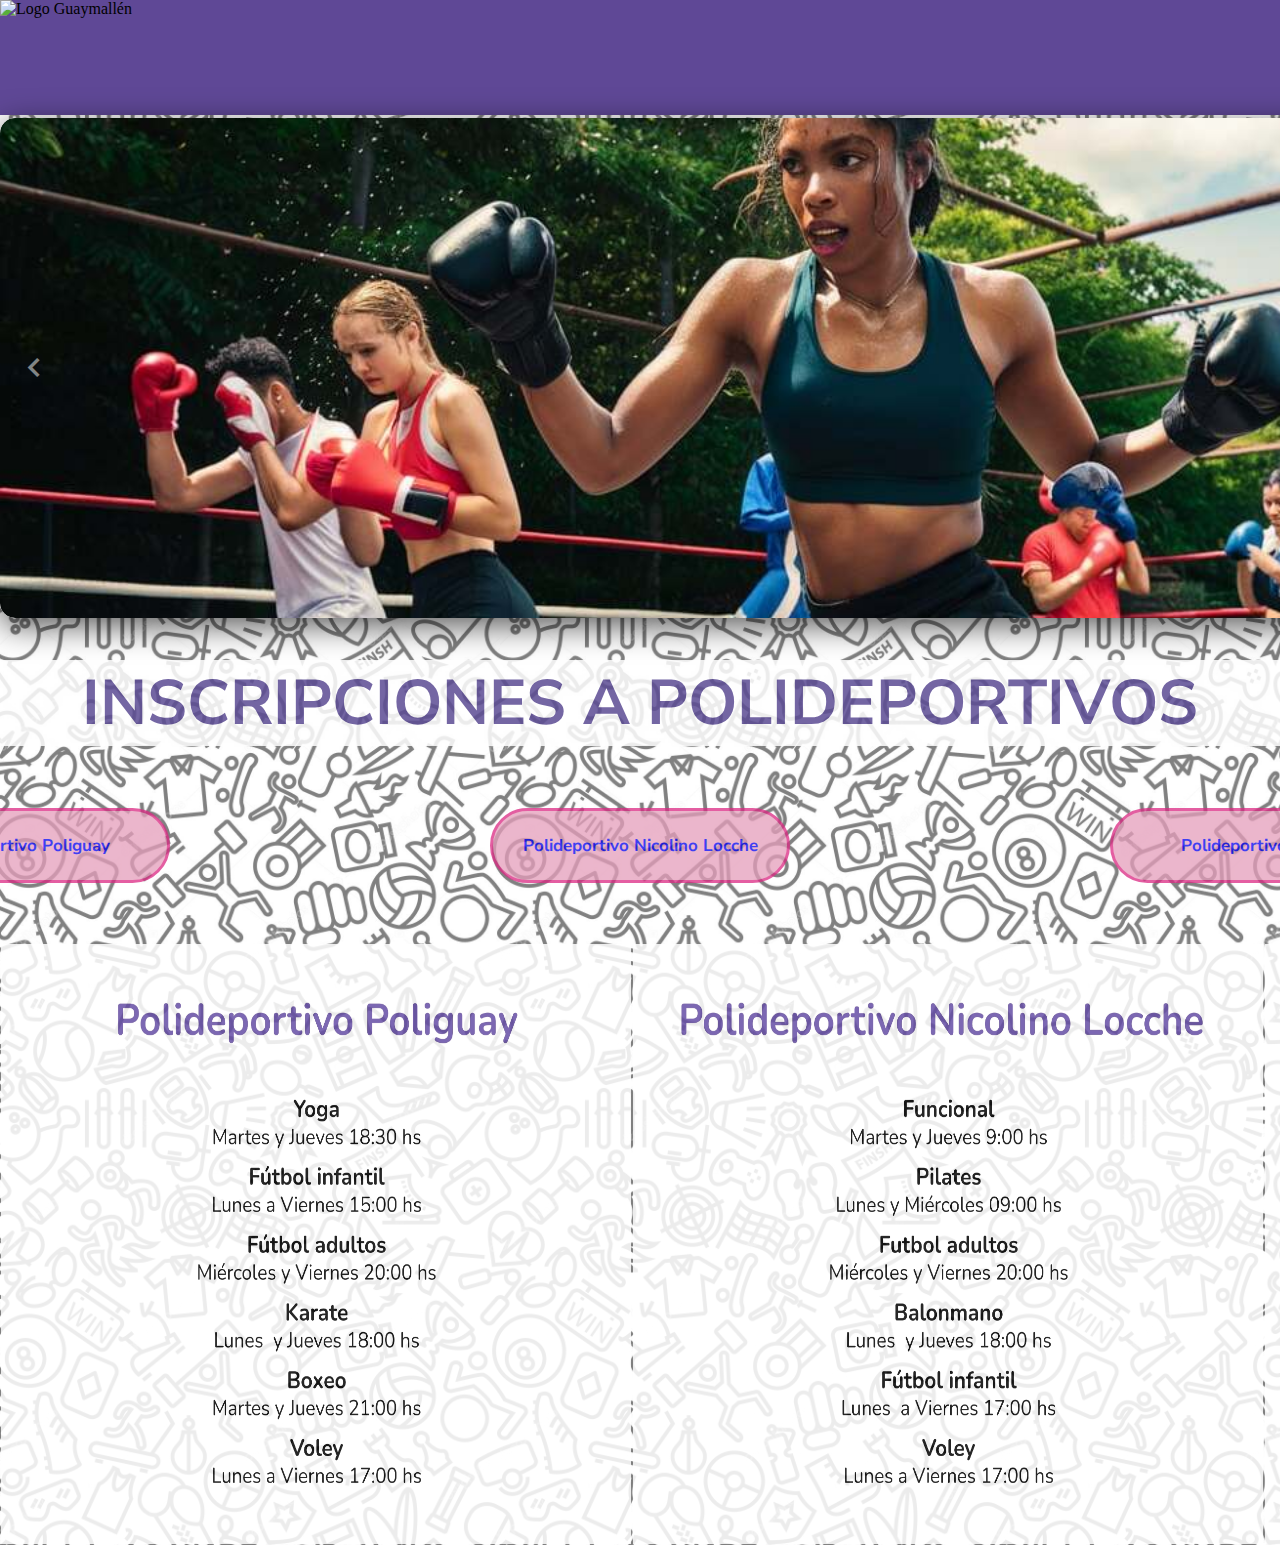
==== ProyectoInscripcionesPolis/views/index.html @ 187bd836 "Add files via upload" ====
<!DOCTYPE html>

<html>

<head>
    <title>INSCRIPCIONES</title>
    <meta charset="UTF-8">
    <meta name="viewport" content="width=device-width, initial-scale=1.0">

    <link rel="preconnect" href="https://fonts.googleapis.com">
    <link rel="preconnect" href="https://fonts.gstatic.com" crossorigin>
    <link href="https://fonts.googleapis.com/css2?family=Nunito+Sans:ital,opsz,wght@0,6..12,200..1000;1,6..12,200..1000&display=swap" rel="stylesheet">

    <link rel="stylesheet" type="text/css" href="../assets/css/estilos.css">
    <link href='https://unpkg.com/boxicons@2.1.4/css/boxicons.min.css' rel='stylesheet'>
</head>

<body>

    <header id="encabezado">
        <!--<div id="iconos">
        <a href="https://www.facebook.com/MuniGuaymallen/?locale=es_LA">
            <img src=" ../assets/imagenes/iconos/icons8-facebook-100.png ">
        </a>
        <a href="https://www.instagram.com/muni.guaymallen/?hl=es">
            <img src="../assets/imagenes/iconos/icons8-instagram-100.png ">
        </a>
        <a href="https://api.whatsapp.com/send/?phone=%2B5492615068885&text&type=phone_number&app_absent=0">
            <img src="../assets/imagenes/iconos/icons8-whatsapp-100.png ">
        </a>

        </div>-->

        <div>
            <img id="logo " src="../assets/imagenes/logo guaymallen.jpg " alt="Logo Guaymallén ">
        </div>
    </header>

    <div class="container-carrusel ">
        <div class="carruseles " id="slider ">
            <section class="slider-section "><img src="../assets/imagenes/carrusel/boxeo.jpeg "></section>
            <section class="slider-section "><img src="../assets/imagenes/carrusel/futbol.jpeg "></section>
            <section class="slider-section "><img src="../assets/imagenes/carrusel/karate.jpg "></section>
            <section class="slider-section "><img src="../assets/imagenes/carrusel/niños futbol.jpeg "></section>
            <section class="slider-section "><img src="../assets/imagenes/carrusel/voley.jpeg "></section>
            <section class="slider-section "><img src="../assets/imagenes/carrusel/yoga.jpeg "></section>
        </div>
        <div class="btn-left "><i class='bx bx-chevron-left'></i></div>
        <div class="btn-right "><i class='bx bx-chevron-right'></i></div>
    </div>

    <h1>INSCRIPCIONES A POLIDEPORTIVOS</h1>

    <div class="contenedor-botones ">
        <div>
            <button type="button ">
                <a   href="form_inscrip_poli.html " style="text-decoration: none; "><strong>Polideportivo Poliguay</strong></a>
            </button>
        </div>

        <div>
            <button type="button ">
                <a href="form_inscrip_loche.html " style="text-decoration: none; "><strong>Polideportivo Nicolino Locche</strong></a>
            </button>
        </div>

        <div>
            <button type="button ">
                <a href="form_inscrip_quino.html " style="text-decoration: none; "><strong>Polideportivo Quino</strong></a>
            </button>
        </div>

    </div>

    <div class="info ">
        <img src="../assets/imagenes/carrusel2/poli.jpg ">
        <img src="../assets/imagenes/carrusel2/loche.jpg ">
        <img src="../assets/imagenes/carrusel2/quino.jpg ">
    </div>


    <script src="../assets/js/main.js "></script>
</body>

</html>
---- ProyectoInscripcionesPolis/assets/css/estilos.css ----
body {
        margin: 0px;
        background-image: url("../imagenes/imagen fondo.jpg");
        background-repeat: repeat;
        background-size: 500px;
        text-align: center;
    }
    
    #encabezado {
        background-color: #5F4896;
        height: 115px;
        display: flex;
        display: flex;
    }
    
    #logo {
        width: 400px;
        height: auto;
    }
    
    h1 {
        font-family: "Nunito Sans", sans-serif;
        font-optical-sizing: auto;
        font-style: normal;
        font-size: 63px;
        color: #5c4c94;
        background-color: white;
        opacity: 0.85;
    }
    
    .contenedor-botones {
        display: flex;
        flex-direction: row;
        align-items: center;
        justify-content: center;
    }
    
    button {
        margin: 20px 160px 60px 160px;
        justify-content: center;
        height: 75px;
        width: 300px;
        border-radius: 42px;
        border: 3px solid #db2983;
        background-color: #e59ebb;
        opacity: 0.75;
        color: #5B2C6F;
        font-family: "Nunito Sans", sans-serif;
        font-size: 17px;
    }
    
    #form-insc {
        background-color: white;
        opacity: 0.85;
        margin: 5%;
        padding: 5%;
        box-shadow: 10px 10px 10px #dcdcdc;
    }
    
    #body2 {
        display: flex;
        justify-content: center;
        align-items: center;
    }
    
    h2 {
        font-family: "Nunito Sans", sans-serif;
        font-optical-sizing: auto;
        font-style: normal;
        font-size: 50px;
        color: #5c4c94;
        background-color: white;
    }
    
    .formulario {
        width: 100%;
        border-radius: 3px;
        border: 1px solid red;
        font-family: 'calibri';
        font-size: 13px;
        background: window;
        padding: 8px;
        margin: 5px;
    }
    
    .p {
        font-family: 'calibri';
        font-size: 13px;
        text-align: left;
    }
    
    .tipo-letra {
        font-weight: bold;
    }
    
    .container-carrusel {
        position: relative;
        width: 1700px;
        height: 500px;
        background-color: #e0e0e0;
        box-shadow: 0 8px 32px 0 rgba(0, 0, 0, 0.66);
        border-radius: 15px;
        overflow: hidden;
        margin: auto;
        margin-top: 3px;
    }
    
    .carruseles {
        width: 600%;
        height: 100%;
        display: flex;
    }
    
    .slider-section {
        width: calc(100%/6);
        height: 100%;
    }
    
    .slider-section img {
        width: 100%;
        height: 100%;
        object-fit: cover;
        border-radius: 15px;
    }
    
    .btn-left,
    .btn-right {
        display: flex;
        position: absolute;
        top: 50%;
        font-size: 2.5rem;
        background-color: transparent;
        border-radius: 50%;
        padding: 5px;
        font-weight: 600;
        cursor: pointer;
        color: #ffffff81;
        transform: translate(0, -50%);
        transition: .5s ease;
        user-select: none;
    }
    
    .btn-left:hover,
    .btn-right:hover {
        background-color: #333333d4;
        color: white;
    }
    
    .btn-left {
        left: 10px;
    }
    
    .btn-right {
        right: 10px;
    }
    
    .info img {
        width: 630px;
        height: 600px;
        display: flex;
        margin: 1px;
        opacity: 0.85;
    }
    
    .info {
        display: flex;
        justify-content: space-between;
    }
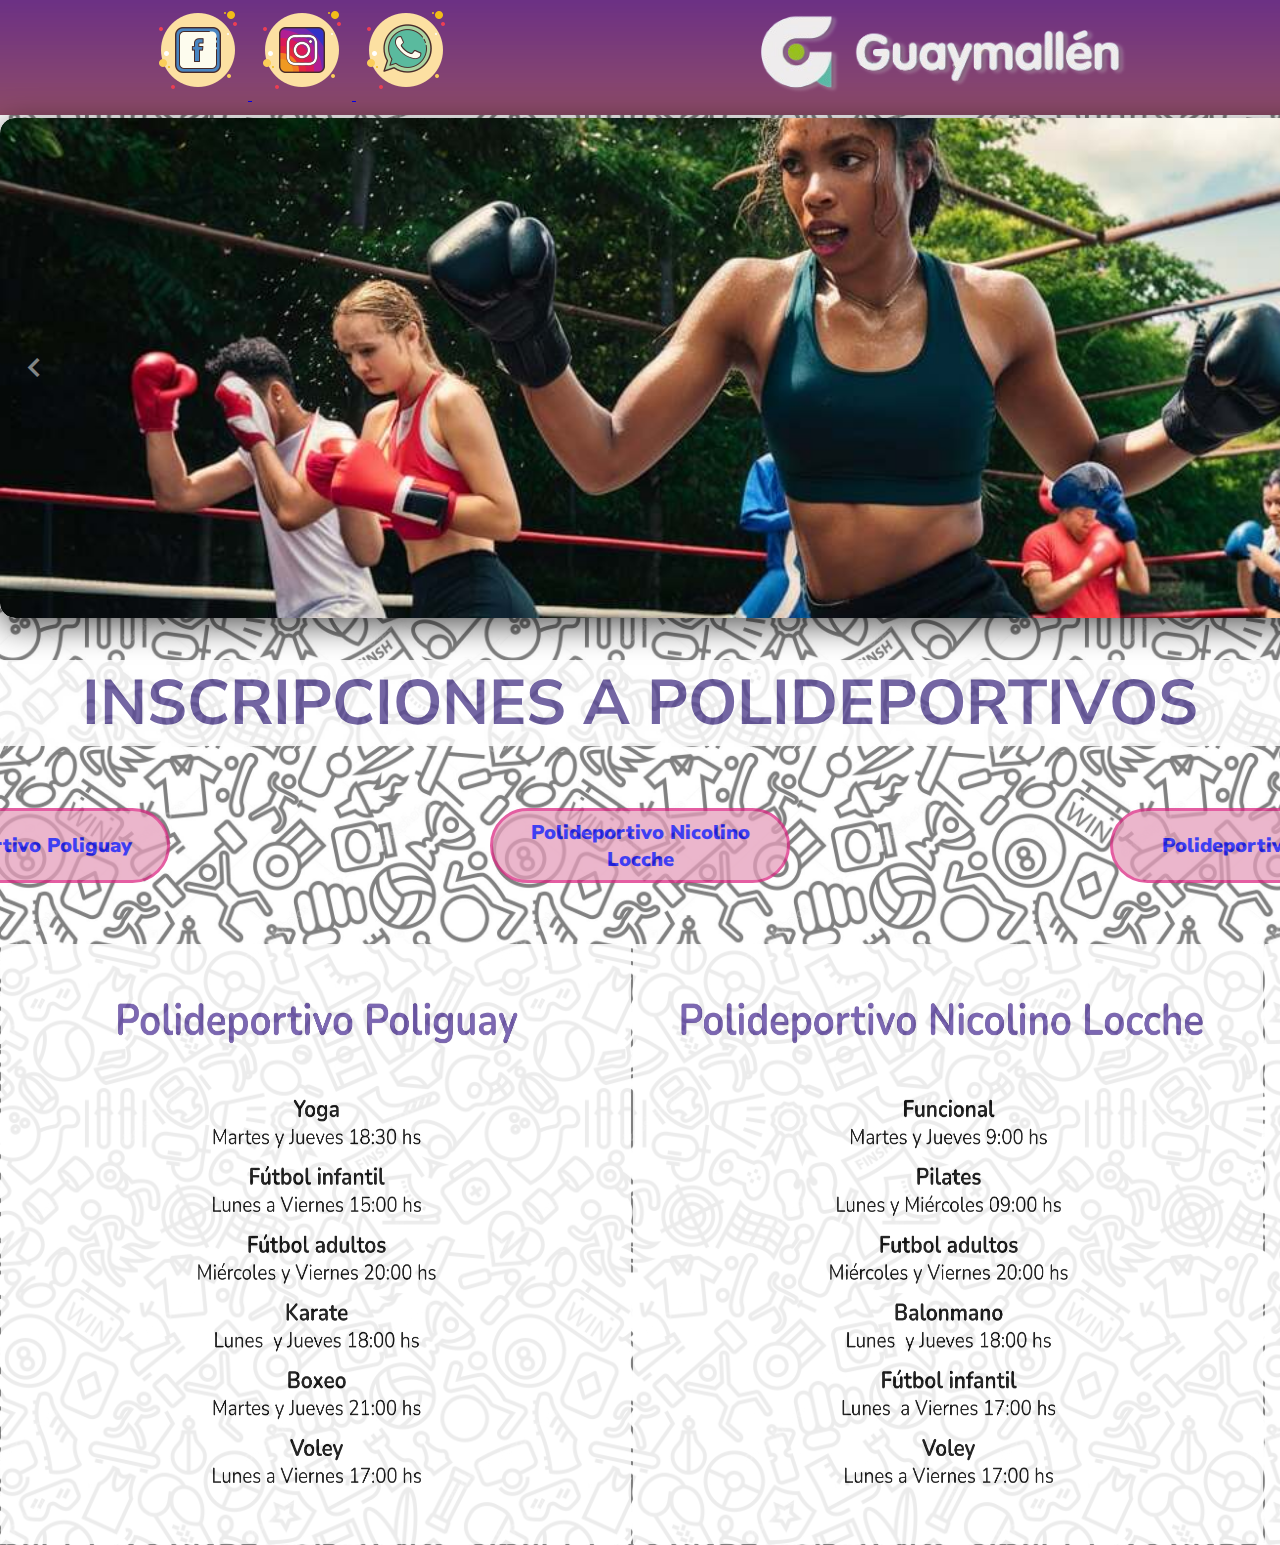
==== commit c31f596b: "Add files via upload" ====
--- a/ProyectoInscripcionesPolis/views/index.html
+++ b/ProyectoInscripcionesPolis/views/index.html
@@ -6,44 +6,45 @@
     <title>INSCRIPCIONES</title>
     <meta charset="UTF-8">
     <meta name="viewport" content="width=device-width, initial-scale=1.0">
+    <link rel="shortcut icon" href="../assets/imagenes/iconos/icons8-deporte-16.png" type="image/x-icon">
 
     <link rel="preconnect" href="https://fonts.googleapis.com">
-    <link rel="preconnect" href="https://fonts.gstatic.com" crossorigin>
-    <link href="https://fonts.googleapis.com/css2?family=Nunito+Sans:ital,opsz,wght@0,6..12,200..1000;1,6..12,200..1000&display=swap" rel="stylesheet">
+    <link rel="preconnect" href="https://fonts.gstatic.com " crossorigin>
+    <link href="https://fonts.googleapis.com/css2?family=Nunito+Sans:ital,opsz,wght@0,6..12,200..1000;1,6..12,200..1000&display=swap " rel="stylesheet ">
 
-    <link rel="stylesheet" type="text/css" href="../assets/css/estilos.css">
+    <link rel="stylesheet " type="text/css " href="../assets/css/estilos.css ">
     <link href='https://unpkg.com/boxicons@2.1.4/css/boxicons.min.css' rel='stylesheet'>
 </head>
 
 <body>
 
     <header id="encabezado">
-        <!--<div id="iconos">
-        <a href="https://www.facebook.com/MuniGuaymallen/?locale=es_LA">
-            <img src=" ../assets/imagenes/iconos/icons8-facebook-100.png ">
-        </a>
-        <a href="https://www.instagram.com/muni.guaymallen/?hl=es">
-            <img src="../assets/imagenes/iconos/icons8-instagram-100.png ">
-        </a>
-        <a href="https://api.whatsapp.com/send/?phone=%2B5492615068885&text&type=phone_number&app_absent=0">
-            <img src="../assets/imagenes/iconos/icons8-whatsapp-100.png ">
-        </a>
+        <div id="iconos">
+            <a href="https://www.facebook.com/MuniGuaymallen/?locale=es_LA " target="_blank ">
+                <img src=" ../assets/imagenes/iconos/icons8-facebook-100.png">
+            </a>
+            <a href="https://www.instagram.com/muni.guaymallen/?hl=es" target="_blank ">
+                <img src="../assets/imagenes/iconos/icons8-instagram-100.png">
+            </a>
+            <a href="https://api.whatsapp.com/send/?phone=%2B5492615068885&text&type=phone_number&app_absent=0" target="_blank">
+                <img src="../assets/imagenes/iconos/icons8-whatsapp-100.png ">
+            </a>
 
-        </div>-->
+        </div>
 
         <div>
-            <img id="logo " src="../assets/imagenes/logo guaymallen.jpg " alt="Logo Guaymallén ">
+            <img id="logo" src="../assets/imagenes/guaymallen letras.png" alt="Logo Guaymallén ">
         </div>
     </header>
 
-    <div class="container-carrusel ">
-        <div class="carruseles " id="slider ">
-            <section class="slider-section "><img src="../assets/imagenes/carrusel/boxeo.jpeg "></section>
-            <section class="slider-section "><img src="../assets/imagenes/carrusel/futbol.jpeg "></section>
-            <section class="slider-section "><img src="../assets/imagenes/carrusel/karate.jpg "></section>
-            <section class="slider-section "><img src="../assets/imagenes/carrusel/niños futbol.jpeg "></section>
-            <section class="slider-section "><img src="../assets/imagenes/carrusel/voley.jpeg "></section>
-            <section class="slider-section "><img src="../assets/imagenes/carrusel/yoga.jpeg "></section>
+    <div class="container-carrusel">
+        <div class="carruseles " id="slider">
+            <section class="slider-section "><img src="../assets/imagenes/carrusel/boxeo.jpeg"></section>
+            <section class="slider-section "><img src="../assets/imagenes/carrusel/futbol.jpeg"></section>
+            <section class="slider-section "><img src="../assets/imagenes/carrusel/karate.jpg"></section>
+            <section class="slider-section "><img src="../assets/imagenes/carrusel/niños futbol.jpeg"></section>
+            <section class="slider-section "><img src="../assets/imagenes/carrusel/voley.jpeg"></section>
+            <section class="slider-section "><img src="../assets/imagenes/carrusel/yoga.jpeg"></section>
         </div>
         <div class="btn-left "><i class='bx bx-chevron-left'></i></div>
         <div class="btn-right "><i class='bx bx-chevron-right'></i></div>
@@ -51,35 +52,36 @@
 
     <h1>INSCRIPCIONES A POLIDEPORTIVOS</h1>
 
-    <div class="contenedor-botones ">
+    <div class="contenedor-botones">
         <div>
-            <button type="button ">
-                <a   href="form_inscrip_poli.html " style="text-decoration: none; "><strong>Polideportivo Poliguay</strong></a>
+            <button type="button">
+                <a   href="form_inscrip_poli.html" style="text-decoration: none;" target="_blank"><strong>Polideportivo Poliguay</strong></a>
             </button>
         </div>
 
         <div>
-            <button type="button ">
-                <a href="form_inscrip_loche.html " style="text-decoration: none; "><strong>Polideportivo Nicolino Locche</strong></a>
+            <button type="button">
+                <a href="form_inscrip_loche.html " style="text-decoration: none; " target="_blank"><strong>Polideportivo Nicolino Locche</strong></a>
             </button>
         </div>
 
         <div>
-            <button type="button ">
-                <a href="form_inscrip_quino.html " style="text-decoration: none; "><strong>Polideportivo Quino</strong></a>
+            <button type="button">
+                <a href="form_inscrip_quino.html " style="text-decoration: none; " target="_blank"><strong>Polideportivo Quino</strong></a>
             </button>
         </div>
 
     </div>
 
     <div class="info ">
-        <img src="../assets/imagenes/carrusel2/poli.jpg ">
+        <img src="../assets/imagenes/carrusel2/poli.jpg">
         <img src="../assets/imagenes/carrusel2/loche.jpg ">
-        <img src="../assets/imagenes/carrusel2/quino.jpg ">
+        <img src="../assets/imagenes/carrusel2/quino.jpg">
     </div>
 
 
-    <script src="../assets/js/main.js "></script>
+    <script src="../assets/js/main.js
+    "></script>
 </body>
 
 </html>--- a/ProyectoInscripcionesPolis/assets/css/estilos.css
+++ b/ProyectoInscripcionesPolis/assets/css/estilos.css
@@ -1,168 +1,199 @@
-    body {
-        margin: 0px;
-        background-image: url("../imagenes/imagen fondo.jpg");
-        background-repeat: repeat;
-        background-size: 500px;
-        text-align: center;
-    }
-    
-    #encabezado {
-        background-color: #5F4896;
-        height: 115px;
-        display: flex;
-        display: flex;
-    }
-    
-    #logo {
-        width: 400px;
-        height: auto;
-    }
-    
-    h1 {
-        font-family: "Nunito Sans", sans-serif;
-        font-optical-sizing: auto;
-        font-style: normal;
-        font-size: 63px;
-        color: #5c4c94;
-        background-color: white;
-        opacity: 0.85;
-    }
-    
-    .contenedor-botones {
-        display: flex;
-        flex-direction: row;
-        align-items: center;
-        justify-content: center;
-    }
-    
-    button {
-        margin: 20px 160px 60px 160px;
-        justify-content: center;
-        height: 75px;
-        width: 300px;
-        border-radius: 42px;
-        border: 3px solid #db2983;
-        background-color: #e59ebb;
-        opacity: 0.75;
-        color: #5B2C6F;
-        font-family: "Nunito Sans", sans-serif;
-        font-size: 17px;
-    }
-    
-    #form-insc {
-        background-color: white;
-        opacity: 0.85;
-        margin: 5%;
-        padding: 5%;
-        box-shadow: 10px 10px 10px #dcdcdc;
-    }
-    
-    #body2 {
-        display: flex;
-        justify-content: center;
-        align-items: center;
-    }
-    
-    h2 {
-        font-family: "Nunito Sans", sans-serif;
-        font-optical-sizing: auto;
-        font-style: normal;
-        font-size: 50px;
-        color: #5c4c94;
-        background-color: white;
-    }
-    
-    .formulario {
-        width: 100%;
-        border-radius: 3px;
-        border: 1px solid red;
-        font-family: 'calibri';
-        font-size: 13px;
-        background: window;
-        padding: 8px;
-        margin: 5px;
-    }
-    
-    .p {
-        font-family: 'calibri';
-        font-size: 13px;
-        text-align: left;
-    }
-    
-    .tipo-letra {
-        font-weight: bold;
-    }
-    
-    .container-carrusel {
-        position: relative;
-        width: 1700px;
-        height: 500px;
-        background-color: #e0e0e0;
-        box-shadow: 0 8px 32px 0 rgba(0, 0, 0, 0.66);
-        border-radius: 15px;
-        overflow: hidden;
-        margin: auto;
-        margin-top: 3px;
-    }
-    
-    .carruseles {
-        width: 600%;
-        height: 100%;
-        display: flex;
-    }
-    
-    .slider-section {
-        width: calc(100%/6);
-        height: 100%;
-    }
-    
-    .slider-section img {
-        width: 100%;
-        height: 100%;
-        object-fit: cover;
-        border-radius: 15px;
-    }
-    
-    .btn-left,
-    .btn-right {
-        display: flex;
-        position: absolute;
-        top: 50%;
-        font-size: 2.5rem;
-        background-color: transparent;
-        border-radius: 50%;
-        padding: 5px;
-        font-weight: 600;
-        cursor: pointer;
-        color: #ffffff81;
-        transform: translate(0, -50%);
-        transition: .5s ease;
-        user-select: none;
-    }
-    
-    .btn-left:hover,
-    .btn-right:hover {
-        background-color: #333333d4;
-        color: white;
-    }
-    
-    .btn-left {
-        left: 10px;
-    }
-    
-    .btn-right {
-        right: 10px;
-    }
-    
-    .info img {
-        width: 630px;
-        height: 600px;
-        display: flex;
-        margin: 1px;
-        opacity: 0.85;
-    }
-    
-    .info {
-        display: flex;
-        justify-content: space-between;
-    }+body {
+    margin: 0px;
+    background-image: url("../imagenes/imagen fondo.jpg");
+    background-repeat: repeat;
+    background-size: 500px;
+    text-align: center;
+}
+
+#encabezado {
+    background-image: url("../imagenes/degradado.png");
+    height: 115px;
+    display: flex;
+    justify-content: space-around;
+}
+
+#encabezado1 {
+    background-image: url("../imagenes/degradado.png");
+    height: 115px;
+    display: flex;
+    justify-content: space-around;
+    width: 100%;
+}
+
+#logo {
+    width: 380px;
+    height: auto;
+    margin-top: 10px;
+}
+
+h1 {
+    font-family: "Nunito Sans", sans-serif;
+    font-optical-sizing: auto;
+    font-style: normal;
+    font-size: 63px;
+    color: #5c4c94;
+    background-color: white;
+    opacity: 0.85;
+}
+
+.contenedor-botones {
+    display: flex;
+    flex-direction: row;
+    align-items: center;
+    justify-content: center;
+}
+
+button {
+    margin: 20px 160px 60px 160px;
+    justify-content: center;
+    height: 75px;
+    width: 300px;
+    border-radius: 42px;
+    border: 3px solid #db2983;
+    background-color: #e59ebb;
+    opacity: 0.75;
+    color: #5B2C6F;
+    font-family: "Nunito Sans", sans-serif;
+    font-size: 20px;
+    font-weight: bold;
+}
+
+#form-insc {
+    background-color: white;
+    opacity: 0.85;
+    margin: 1%;
+    padding: 5%;
+    box-shadow: 10px 10px 10px #dcdcdc;
+}
+
+#body2 {
+    display: flex;
+    /*justify-content: center;*/
+    align-items: center;
+    flex-direction: column;
+    width: 100%;
+    box-sizing: border-box;
+}
+
+input[type="file"] {
+    display: none;
+}
+
+.boton-archivo {
+    border: 1px solid #ccc;
+    display: inline-block;
+    padding: 6px 12px;
+    cursor: pointer;
+    background-image: url("../imagenes/degradado.png");
+    color: white;
+    font-weight: bold;
+}
+
+h2 {
+    font-family: "Nunito Sans", sans-serif;
+    font-optical-sizing: auto;
+    font-style: normal;
+    font-size: 50px;
+    color: #5c4c94;
+    background-color: white;
+}
+
+.formulario {
+    width: 100%;
+    border-radius: 3px;
+    border: 1px solid red;
+    font-family: 'calibri';
+    font-size: 13px;
+    background: window;
+    padding: 8px;
+    margin: 5px;
+}
+
+.p {
+    font-family: 'calibri';
+    font-size: 13px;
+    text-align: left;
+}
+
+.tipo-letra {
+    font-weight: bold;
+}
+
+.container-carrusel {
+    position: relative;
+    width: 1700px;
+    height: 500px;
+    background-color: #e0e0e0;
+    box-shadow: 0 8px 32px 0 rgba(0, 0, 0, 0.66);
+    border-radius: 15px;
+    overflow: hidden;
+    margin: auto;
+    margin-top: 3px;
+}
+
+.carruseles {
+    width: 600%;
+    height: 100%;
+    display: flex;
+}
+
+.slider-section {
+    width: calc(100%/6);
+    height: 100%;
+}
+
+.slider-section img {
+    width: 100%;
+    height: 100%;
+    object-fit: cover;
+    border-radius: 15px;
+}
+
+.btn-left,
+.btn-right {
+    display: flex;
+    position: absolute;
+    top: 50%;
+    font-size: 2.5rem;
+    background-color: transparent;
+    border-radius: 50%;
+    padding: 5px;
+    font-weight: 600;
+    cursor: pointer;
+    color: #ffffff81;
+    transform: translate(0, -50%);
+    transition: .5s ease;
+    user-select: none;
+}
+
+.btn-left:hover,
+.btn-right:hover {
+    background-color: #333333d4;
+    color: white;
+}
+
+.btn-left {
+    left: 10px;
+}
+
+.btn-right {
+    right: 10px;
+}
+
+.info img {
+    width: 630px;
+    height: 600px;
+    display: flex;
+    margin: 1px;
+    opacity: 0.85;
+}
+
+.info {
+    display: flex;
+    justify-content: space-between;
+}
+
+justify-content: space-between;
+
+}